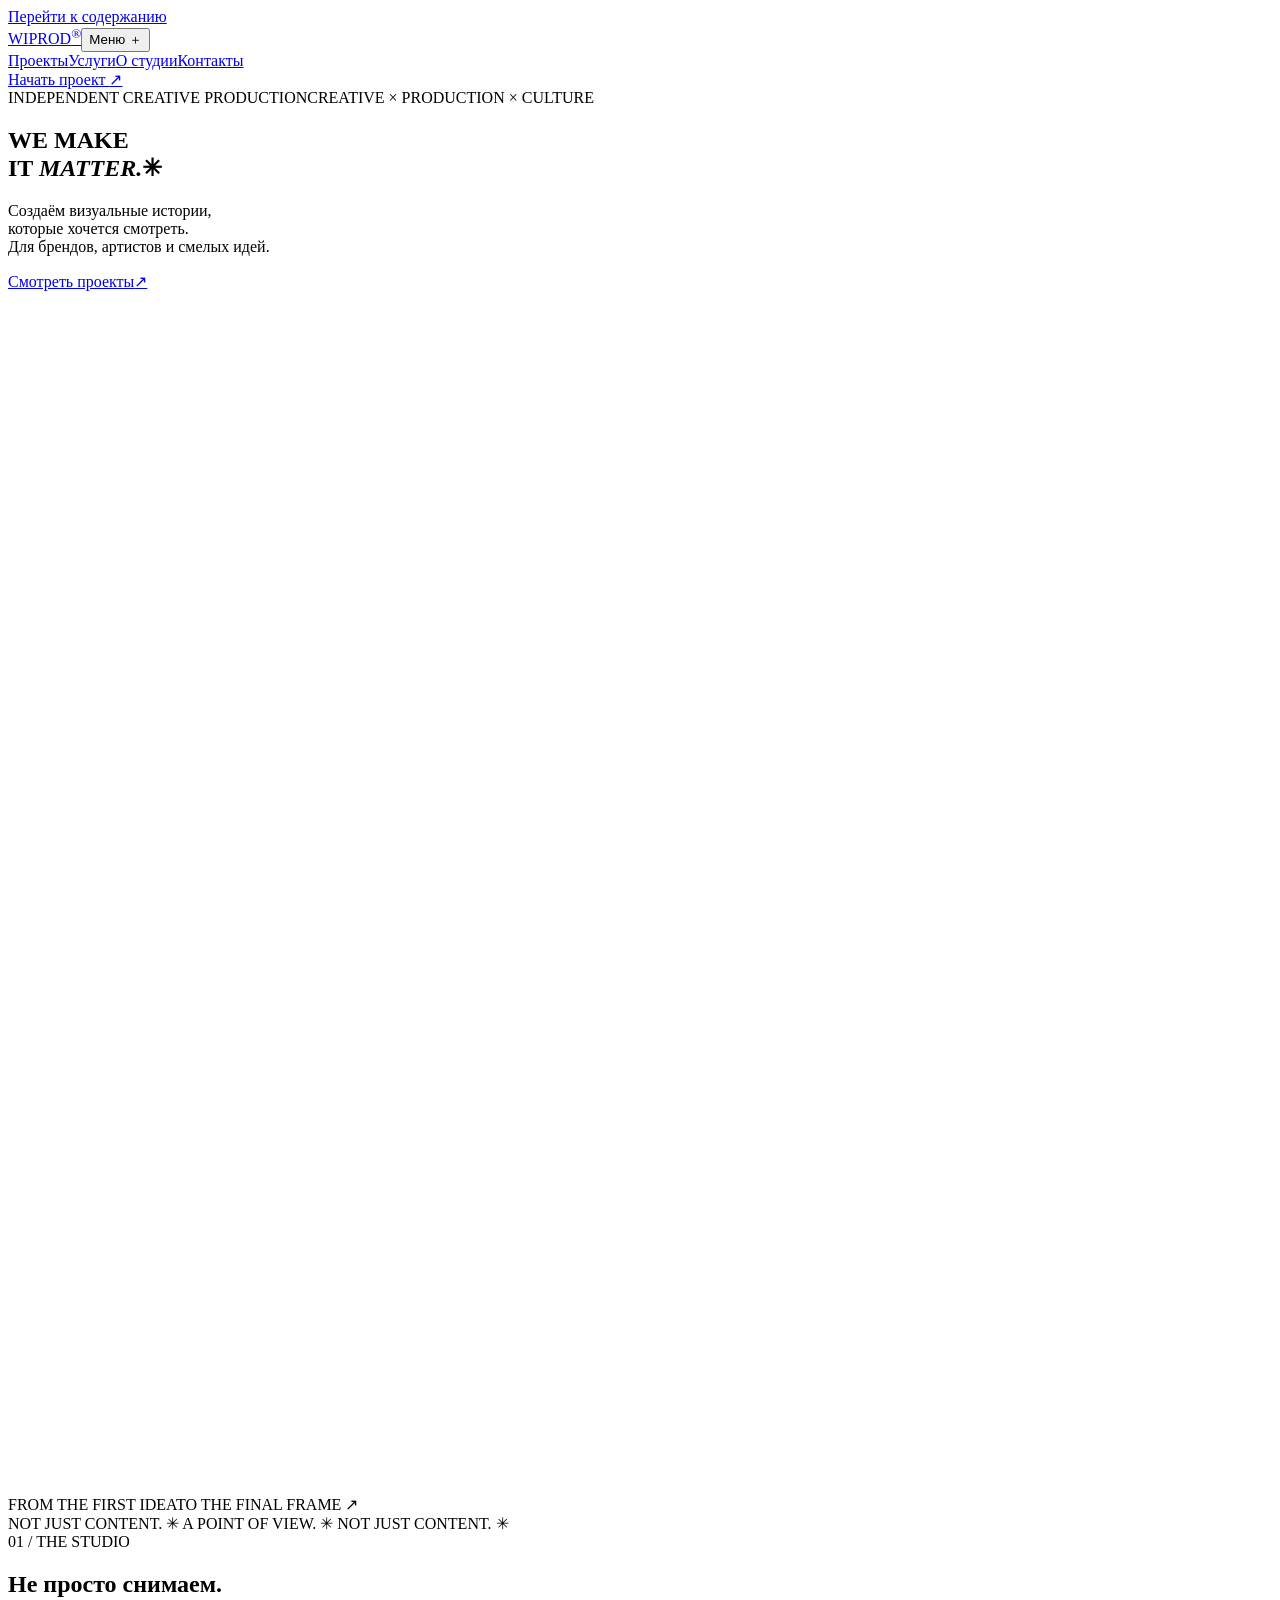
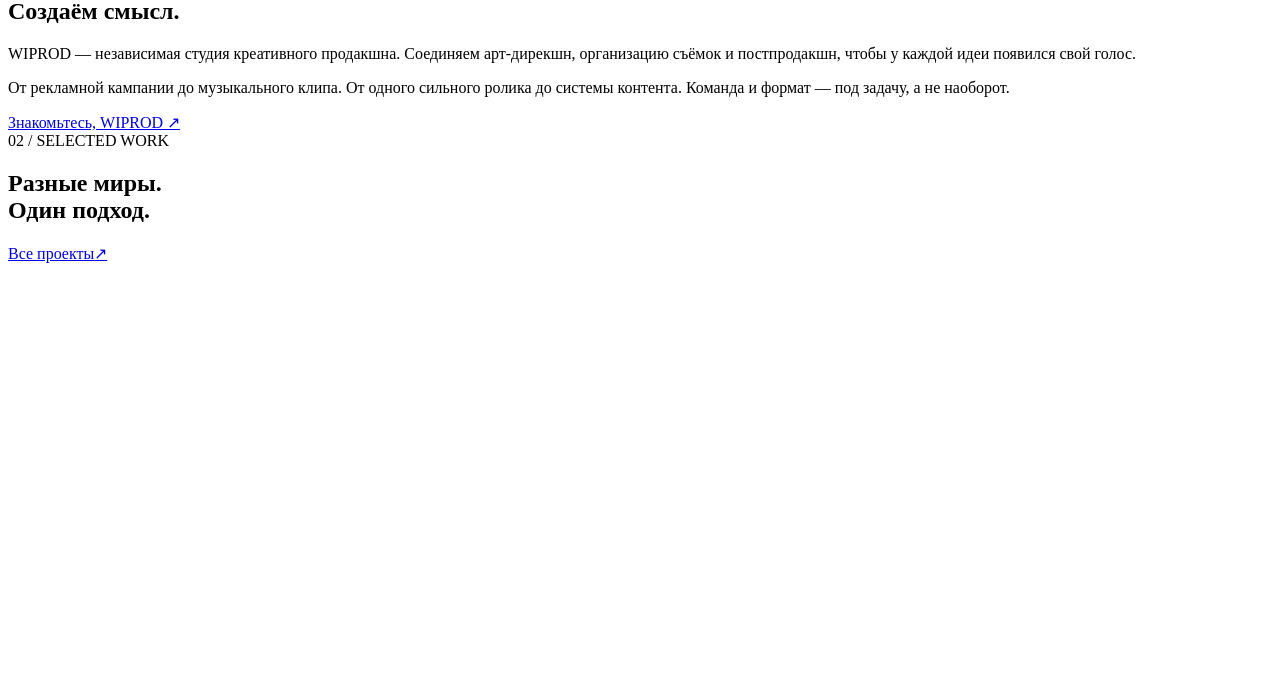
==== index.html @ 2a076023 "Publish WIPROD website" ====
<!doctype html><html lang="ru"><head><meta charset="utf-8"><meta name="viewport" content="width=device-width,initial-scale=1"><title>Creative production studio — WIPROD</title><meta name="description" content="WIPROD — креативная продакшн-студия. Видео, музыкальные клипы и контент для брендов от идеи до готового продукта."><meta name="theme-color" content="#101010"><meta property="og:title" content="Creative production studio — WIPROD"><meta property="og:description" content="WIPROD — креативная продакшн-студия. Видео, музыкальные клипы и контент для брендов от идеи до готового продукта."><meta property="og:type" content="website"><link rel="icon" href="/wiprod/assets/favicon.svg"><link rel="stylesheet" href="/wiprod/style.css"><script src="/wiprod/app.js" defer></script></head><body class=""><a href="#main" class="skip">Перейти к содержанию</a><header><a class="logo" href="/wiprod/" aria-label="WIPROD — главная">WI<span>PROD</span><sup>®</sup></a><button class="menu-toggle" aria-expanded="false" aria-controls="main-nav">Меню <span>＋</span></button><nav id="main-nav" aria-label="Главная навигация"><a href="/wiprod/work/" >Проекты</a><a href="/wiprod/services/" >Услуги</a><a href="/wiprod/about/" >О студии</a><a href="/wiprod/contact/" >Контакты</a></nav><a class="nav-cta" href="/wiprod/contact/">Начать проект <span>↗</span></a></header><main id="main"><section class="hero wrap"><div class="hero-meta"><span class="eyebrow"><i></i> INDEPENDENT CREATIVE PRODUCTION</span><span class="eyebrow">CREATIVE × PRODUCTION × CULTURE</span></div><h1>WE MAKE<br><span class="outline">IT</span> <em>MATTER.</em><span class="hero-star" aria-hidden="true">✳</span></h1><div class="hero-bottom"><p>Создаём визуальные истории,<br>которые хочется смотреть.<br><span>Для брендов, артистов и смелых идей.</span></p><a class="button " href="/wiprod/work/">Смотреть проекты<span aria-hidden="true">↗</span></a></div><div class="hero-film"><img class="" src="/wiprod/assets/studio-1280.webp" srcset="/wiprod/assets/studio-640.webp 640w, /wiprod/assets/studio-1280.webp 1280w, /wiprod/assets/studio-1800.webp 1800w" sizes="(max-width: 700px) 100vw, 70vw" width="1800" height="1200" alt="Кинохлопушка на съёмочной площадке — визуальный образ продакшн-студии" loading="eager" decoding="async" fetchpriority="high"><div><span>FROM THE FIRST IDEA</span><span>TO THE FINAL FRAME ↗</span></div></div></section><div class="ticker" aria-hidden="true">NOT JUST CONTENT. <span>✳</span> A POINT OF VIEW. <span>✳</span> NOT JUST CONTENT. <span>✳</span></div><section class="wrap section"><div class="section-head"><div><span class="eyebrow">01 / THE STUDIO</span><h2>Не просто снимаем.<br><span class="dim">Создаём смысл.</span></h2></div></div><div class="offset-copy"><p>WIPROD — независимая студия креативного продакшна. Соединяем арт-дирекшн, организацию съёмок и постпродакшн, чтобы у каждой идеи появился свой голос.</p><p>От рекламной кампании до музыкального клипа. От одного сильного ролика до системы контента. Команда и формат — под задачу, а не наоборот.</p><a class="text-link" href="/wiprod/about/">Знакомьтесь, WIPROD ↗</a></div></section><section class="wrap section"><div class="section-head"><div><span class="eyebrow">02 / SELECTED WORK</span><h2>Разные миры.<br>Один подход.</h2></div><a class="button secondary" href="/wiprod/work/">Все проекты<span aria-hidden="true">↗</span></a></div><div class="projects home-projects"><article class="project-card" data-category="music"><a href="/wiprod/work/music-video/" aria-label="AFTER HOURS — открыть кейс"><div class="project-image"><img class="" src="/wiprod/assets/music-1280.webp" srcset="/wiprod/assets/music-640.webp 640w, /wiprod/assets/music-1280.webp 1280w, /wiprod/assets/music-1800.webp 1800w" sizes="(max-width: 700px) 100vw, 70vw" width="1800" height="1200" alt="Свет сцены и силуэты зрителей на концерте" loading="lazy" decoding="async" ><span class="card-tag">CONCEPT / 01</span><span class="card-arrow" aria-hidden="true">↗</span></div><div class="card-heading"><h3>AFTER HOURS</h3><span>Music Video</span></div></a></article><article class="project-card" data-category="creative"><a href="/wiprod/work/fantasy-wedding/" aria-label="FANTASY WEDDING — открыть кейс"><div class="project-image"><img class="" src="/wiprod/assets/forest-1280.webp" srcset="/wiprod/assets/forest-640.webp 640w, /wiprod/assets/forest-1280.webp 1280w, /wiprod/assets/forest-1800.webp 1800w" sizes="(max-width: 700px) 100vw, 70vw" width="1800" height="1200" alt="Туманный лес с высокими деревьями — атмосферный референс" loading="lazy" decoding="async" ><span class="card-tag">CONCEPT / 02</span><span class="card-arrow" aria-hidden="true">↗</span></div><div class="card-heading"><h3>FANTASY WEDDING</h3><span>Creative / Wedding</span></div></a></article><article class="project-card" data-category="brand"><a href="/wiprod/work/product-stories/" aria-label="OBJECT / STORY — открыть кейс"><div class="project-image"><img class="" src="/wiprod/assets/product-1280.webp" srcset="/wiprod/assets/product-640.webp 640w, /wiprod/assets/product-1280.webp 1280w, /wiprod/assets/product-1800.webp 1800w" sizes="(max-width: 700px) 100vw, 70vw" width="1800" height="1200" alt="Косметические продукты в предметной композиции" loading="lazy" decoding="async" ><span class="card-tag">CONCEPT / 03</span><span class="card-arrow" aria-hidden="true">↗</span></div><div class="card-heading"><h3>OBJECT / STORY</h3><span>Product Campaign</span></div></a></article></div><p class="small-note">Концепт-проекты. Изображения передают арт-направление; реализованные съёмки и коммерческие результаты не заявлены.</p></section><section class="services-block wrap section"><div class="section-head"><div><span class="eyebrow">03 / WHAT WE DO</span><h2>Идея → действие → кадр.</h2></div></div><div><a class="service-row" href="/wiprod/services/video-production/"><span>01</span><h3>Video production</h3><p>Видео, которое держит внимание.</p><b aria-hidden="true">↗</b></a><a class="service-row" href="/wiprod/services/social-content/"><span>02</span><h3>Social content</h3><p>Один день. Много историй.</p><b aria-hidden="true">↗</b></a><a class="service-row" href="/wiprod/services/creative-production/"><span>03</span><h3>Creative production</h3><p>От первой мысли до финального кадра.</p><b aria-hidden="true">↗</b></a></div></section><section class="wrap section approach"><div class="section-head"><div><span class="eyebrow">04 / OUR PROCESS</span><h2>Свобода в креативе.<br>Порядок в процессе.</h2></div></div><div class="steps"><article><span>01 ↗</span><h3>Погружаемся</h3><p>Бренд, аудитория, задача, сроки и бюджет.</p></article><article><span>02 ↗</span><h3>Придумываем</h3><p>Концепция, визуальный язык, сценарий.</p></article><article><span>03 ↗</span><h3>Создаём</h3><p>Команда, локация, свет и съёмка.</p></article><article><span>04 ↗</span><h3>Выпускаем</h3><p>Монтаж, цвет, звук и готовые форматы.</p></article></div></section><section class="cta wrap"><span class="eyebrow">NEXT PROJECT / YOUR PROJECT</span><h2>Есть идея?<br><em>Давайте сделаем.</em></h2><a class="button " href="/wiprod/contact/">Обсудить проект<span aria-hidden="true">↗</span></a></section></main><footer><div class="footer-top"><a class="logo" href="/wiprod/">WI<span>PROD</span><sup>®</sup></a><p>Independent creative production.<br>Идеи, которым тесно в голове.</p><a href="/wiprod/contact/">Начнём с вашей идеи ↗</a></div><div class="footer-bottom"><span>© 2026 WIPROD · Учебный концепт</span><a href="/wiprod/work/">Портфолио</a><a href="/wiprod/services/">Услуги</a><a href="#main">Наверх ↑</a></div></footer></body></html>
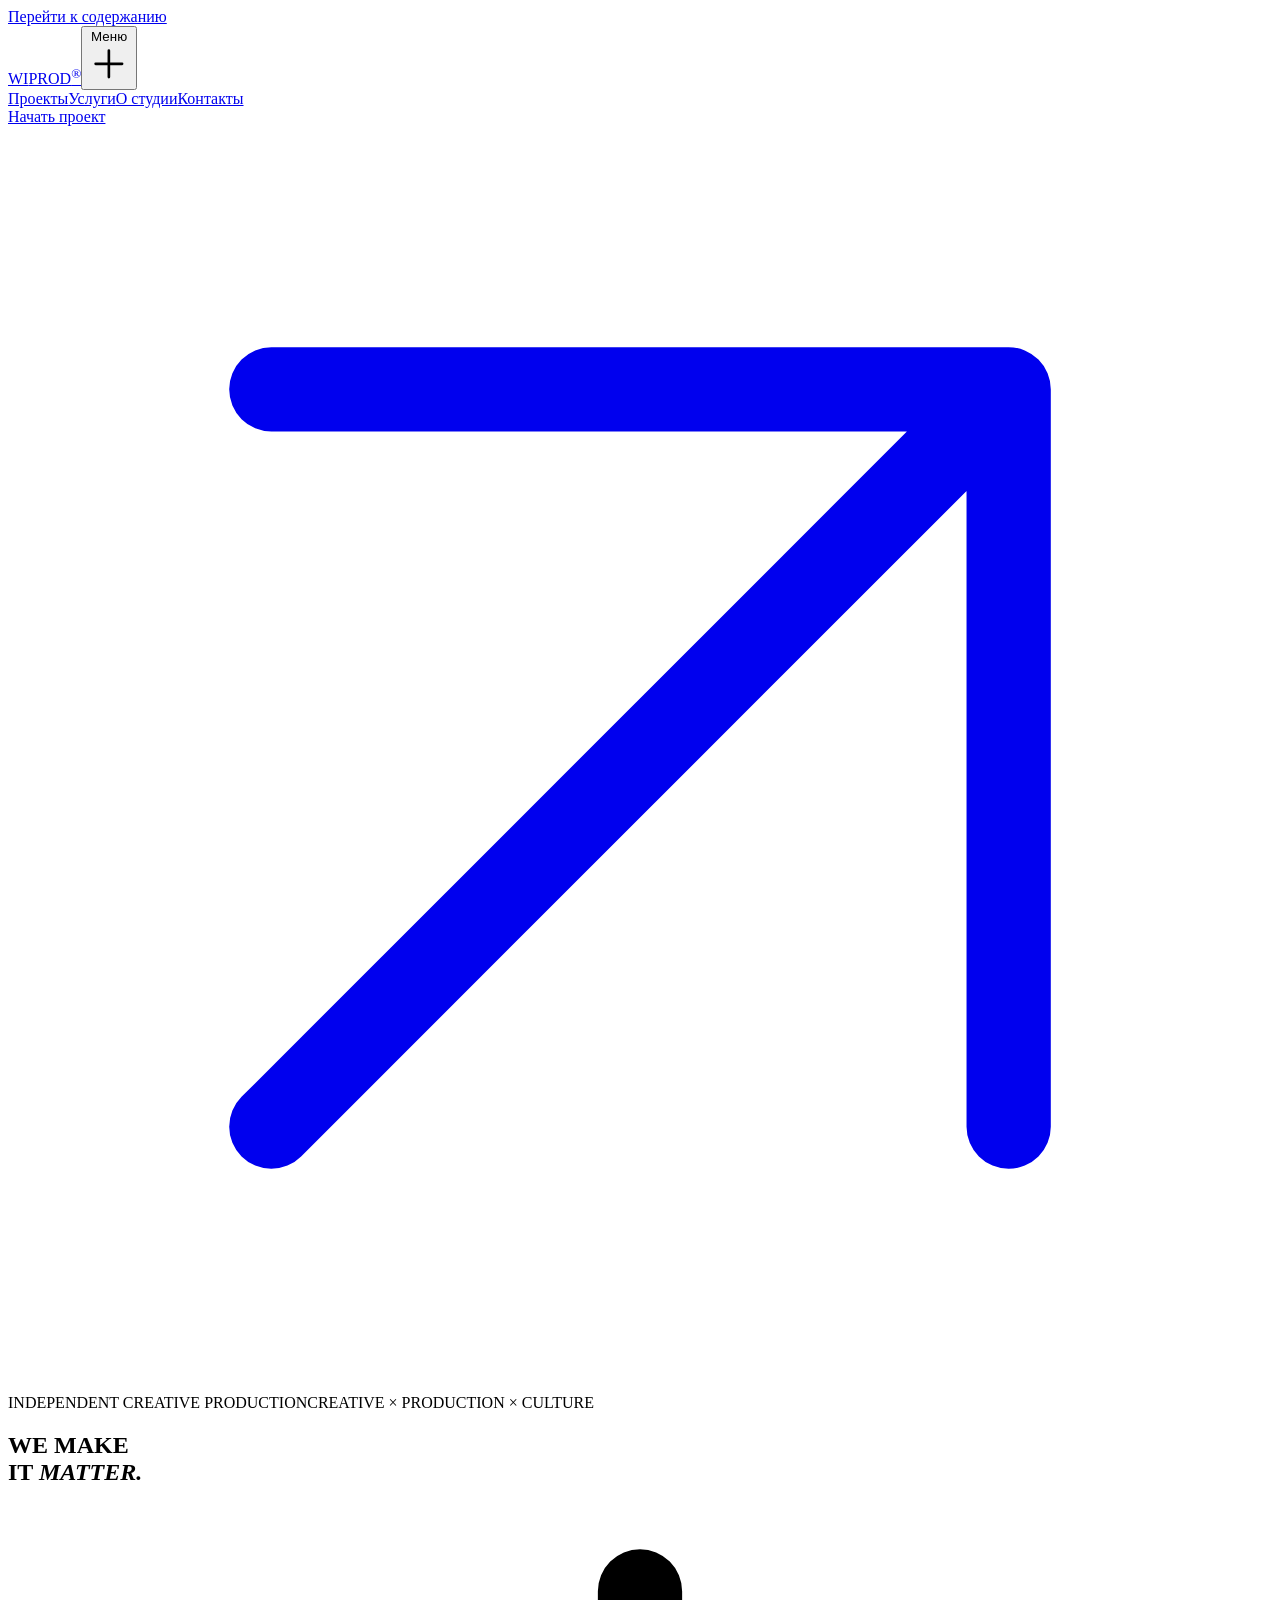
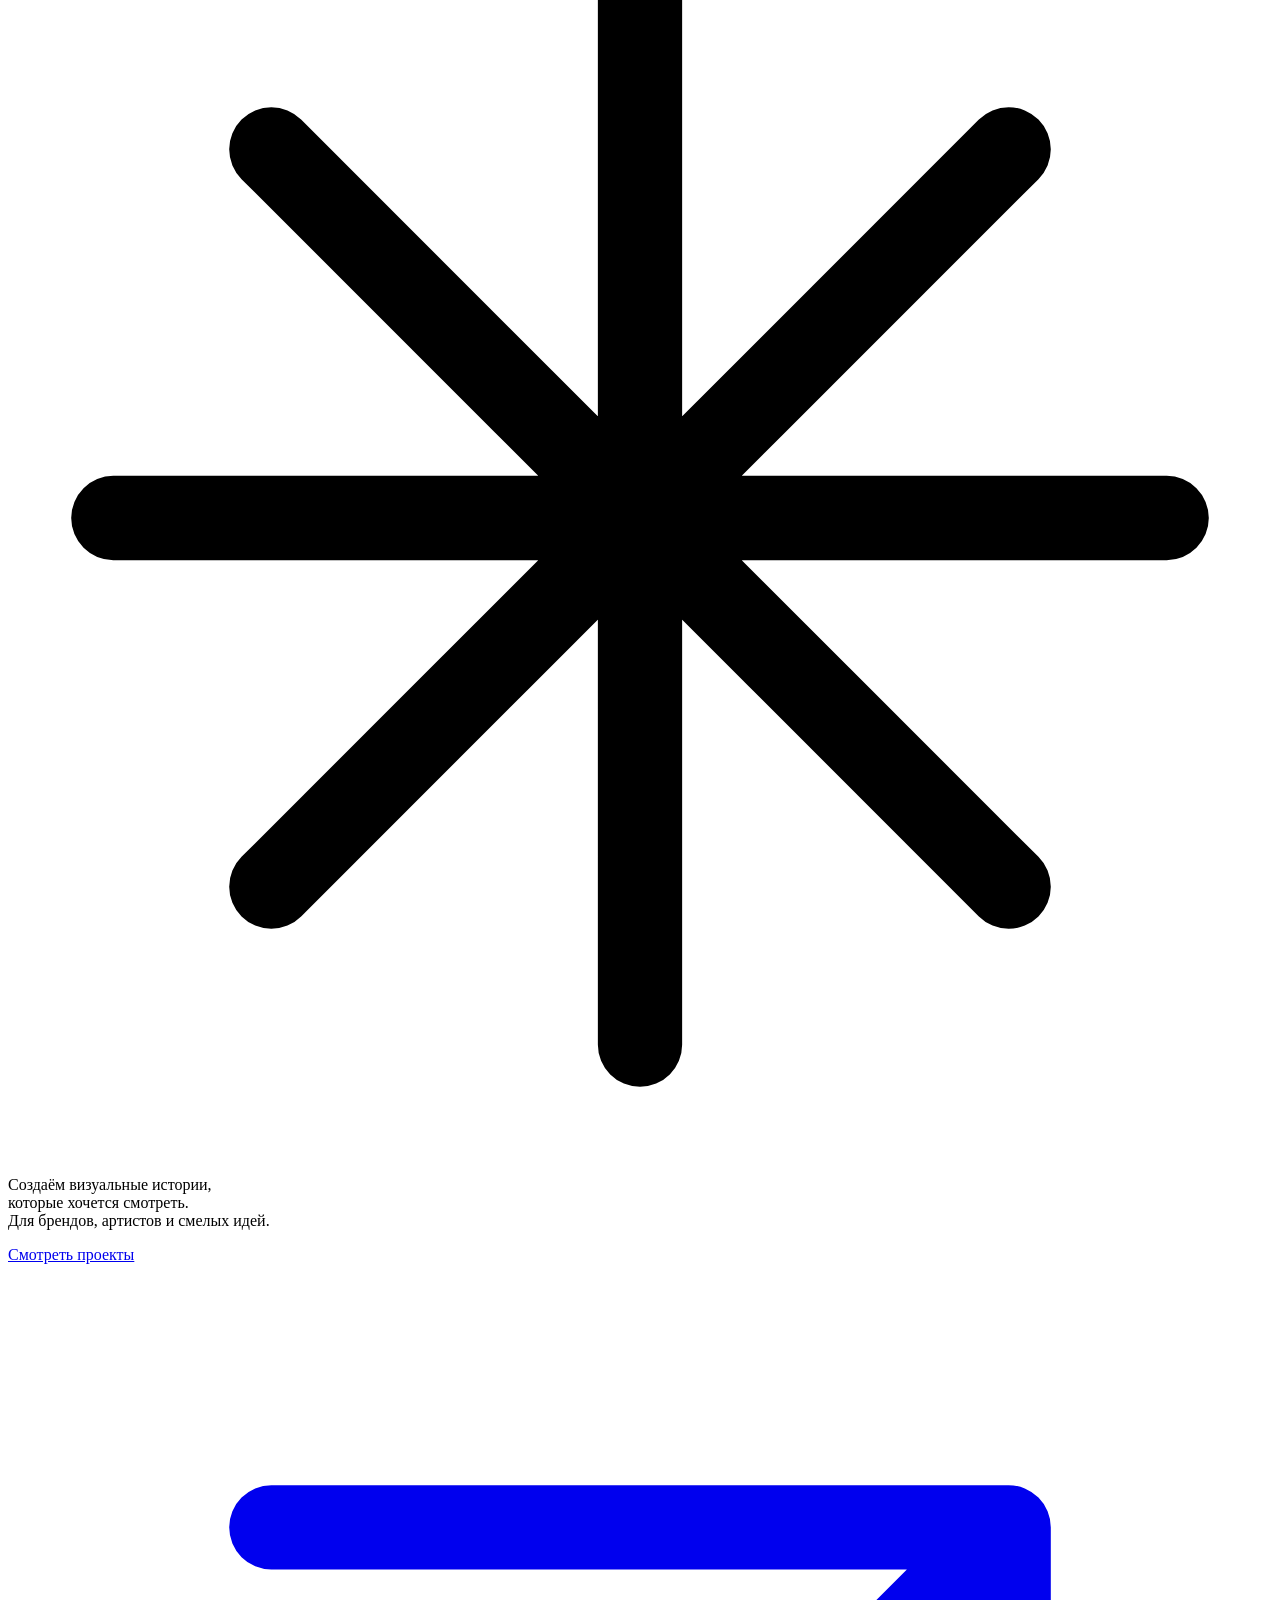
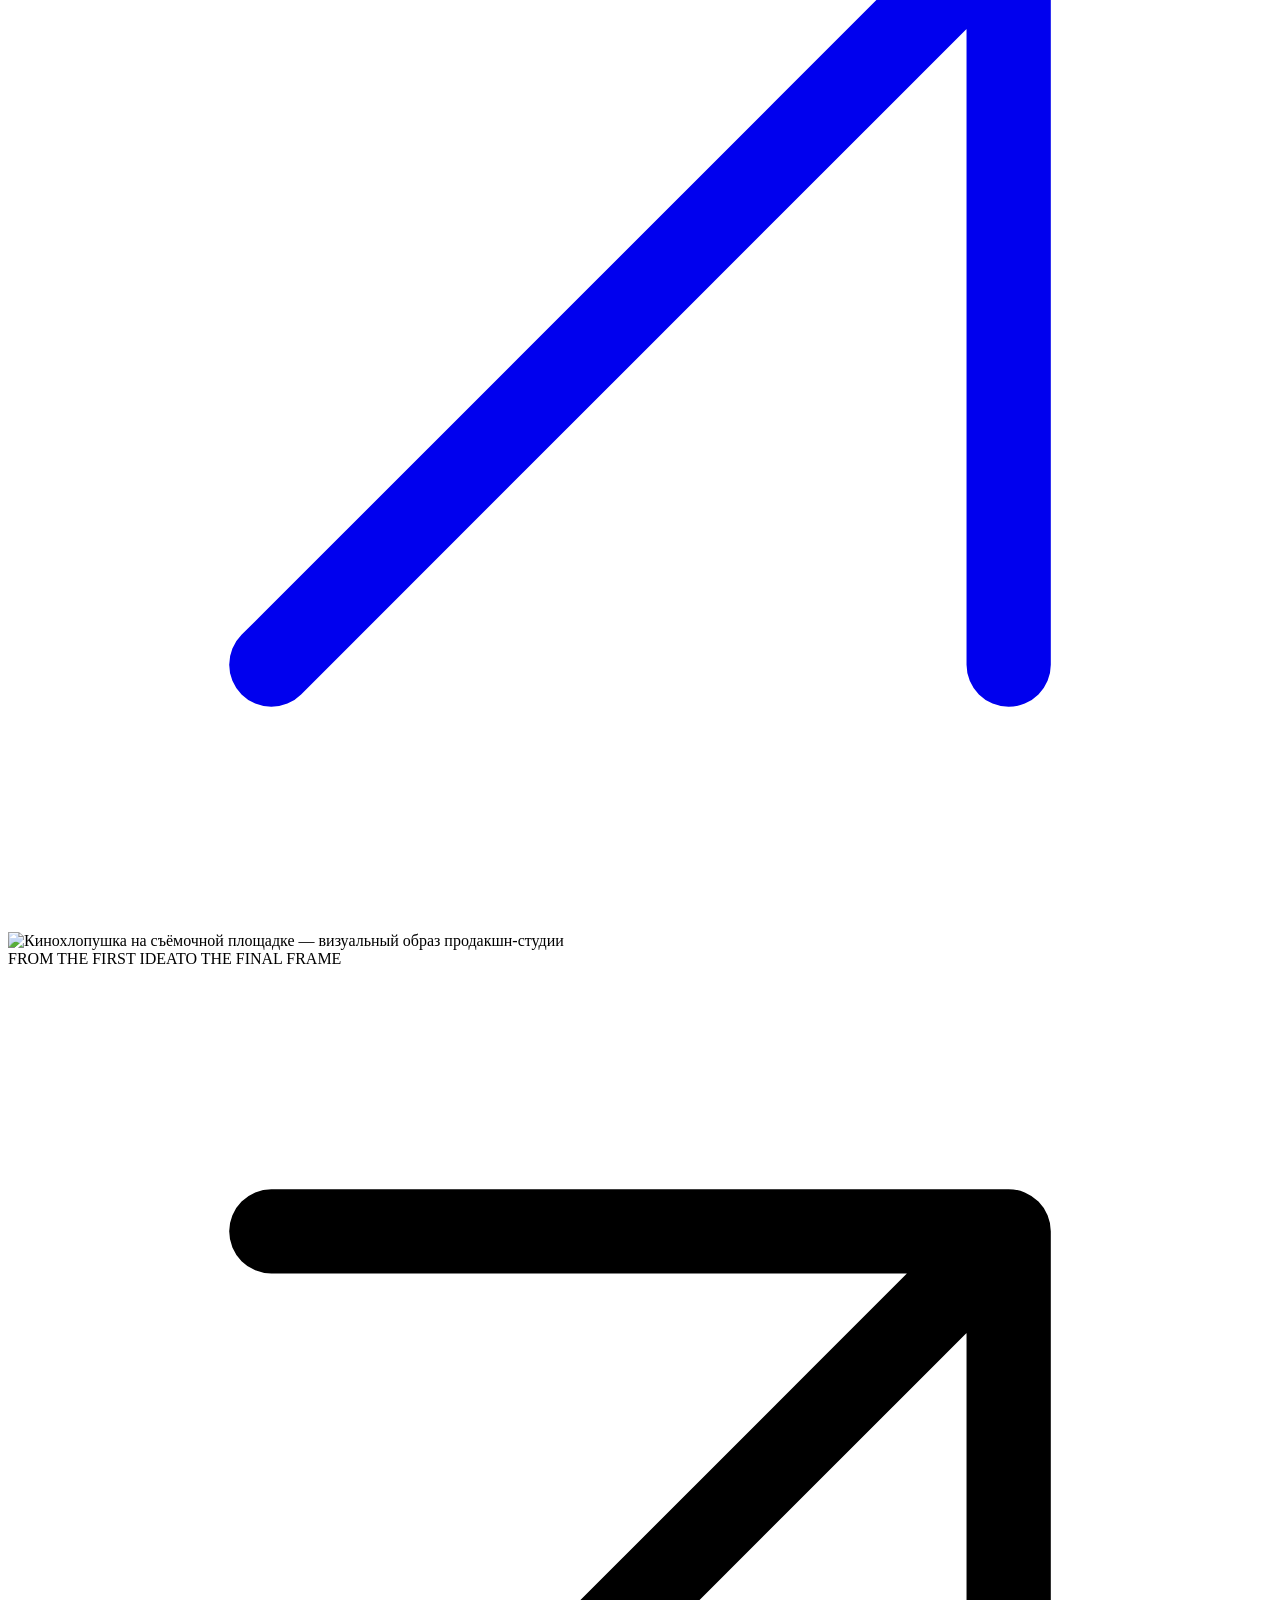
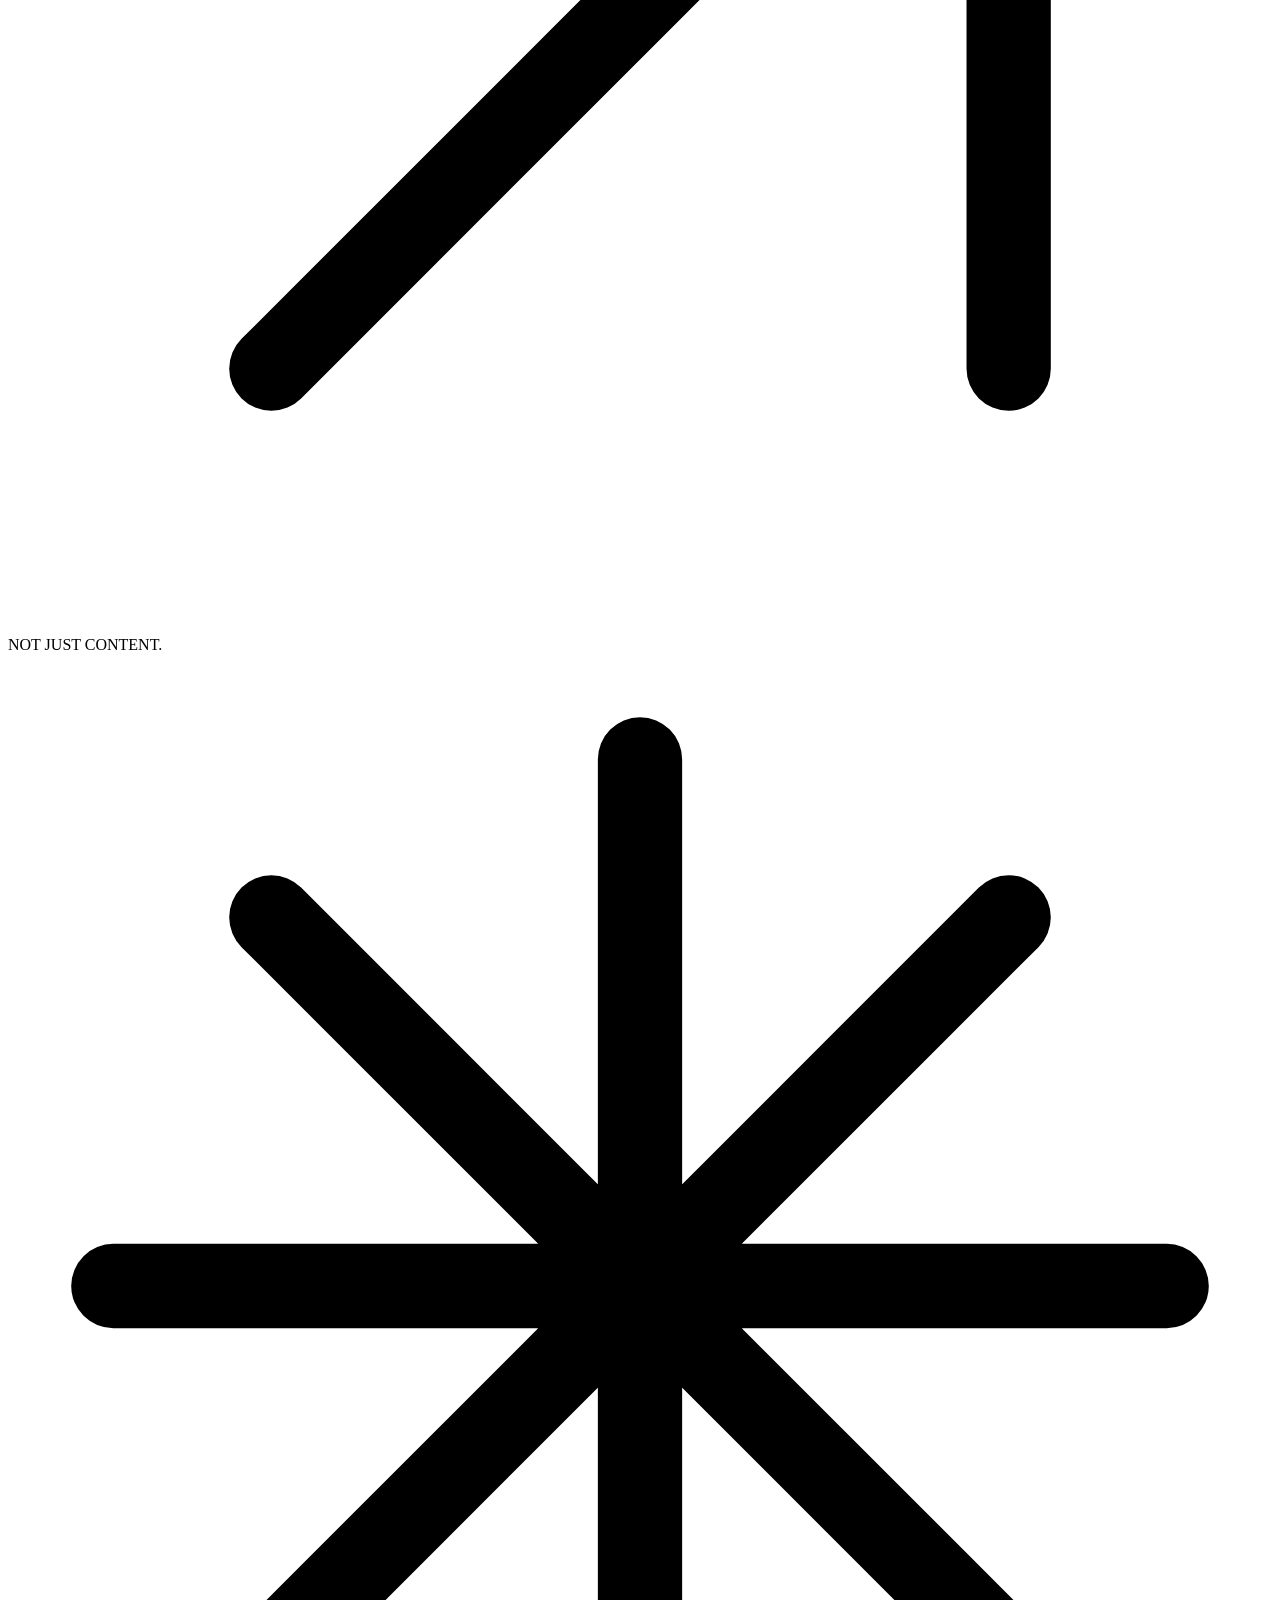
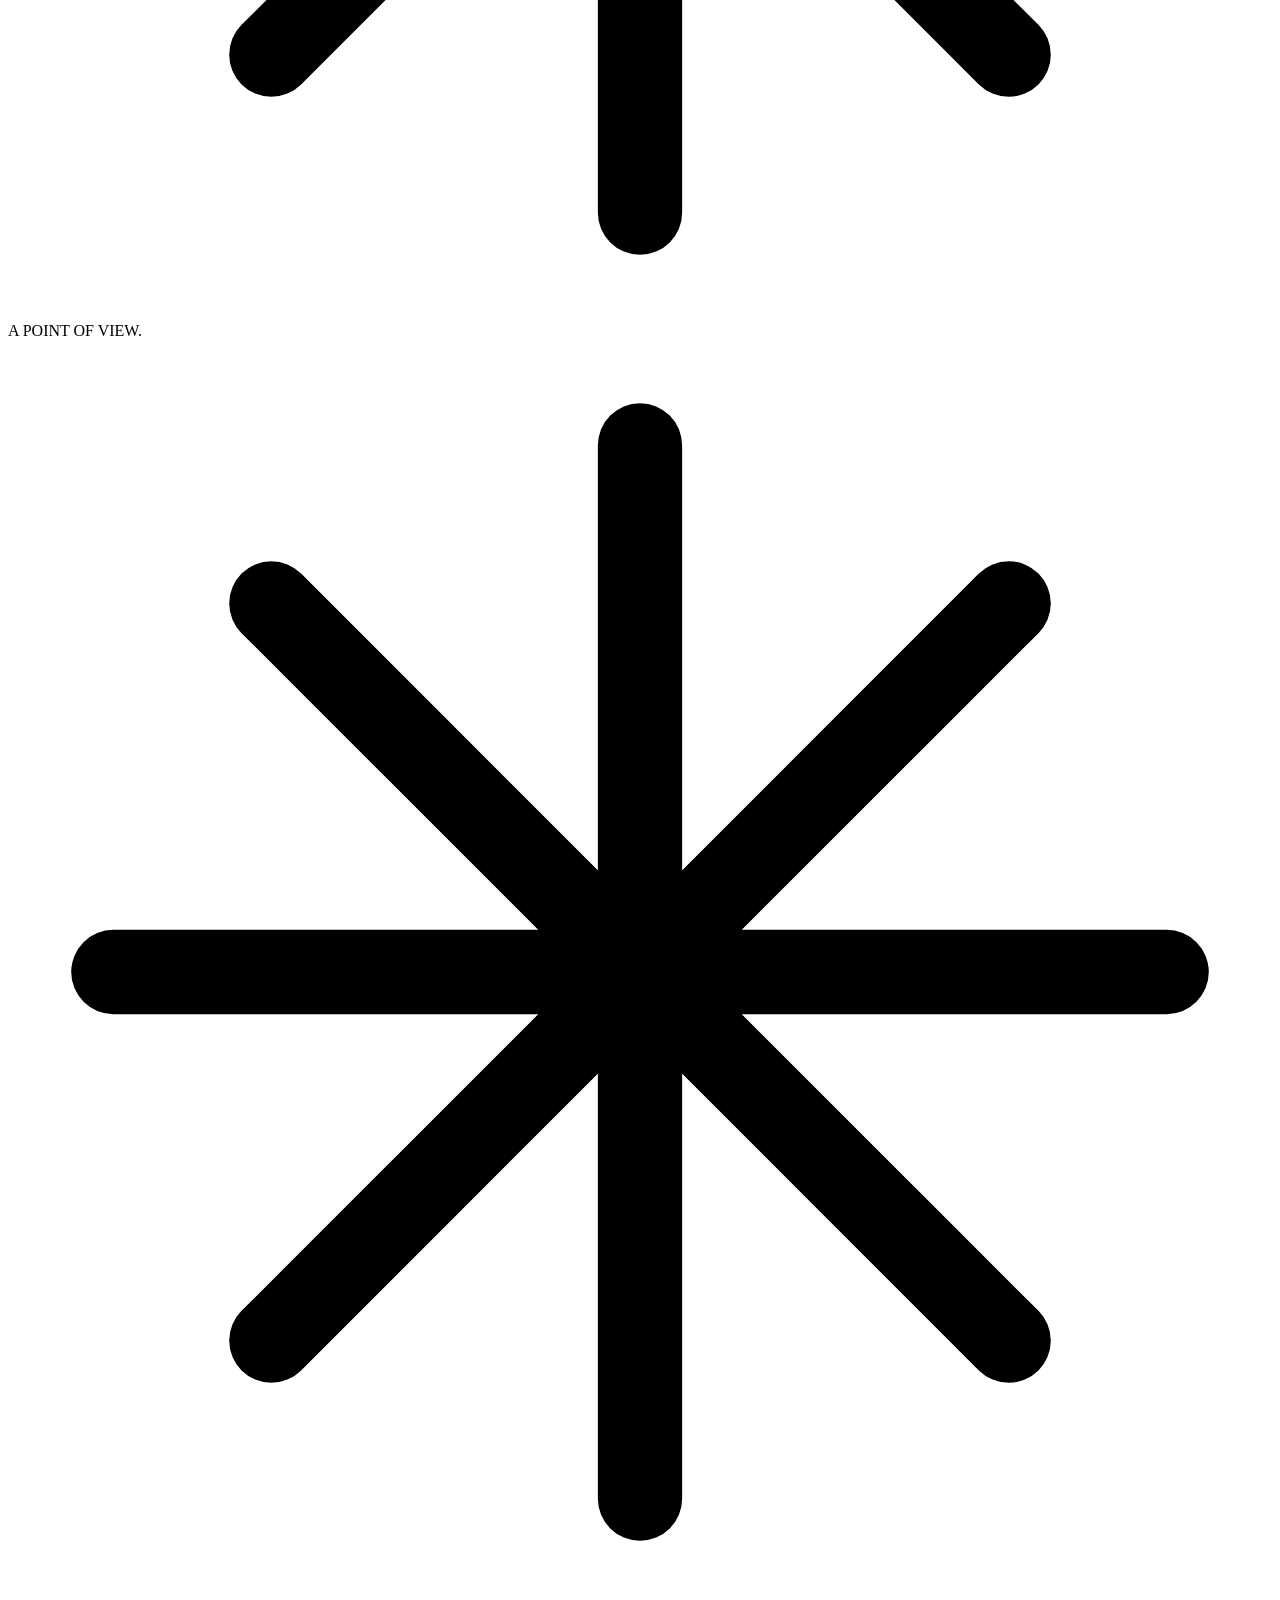
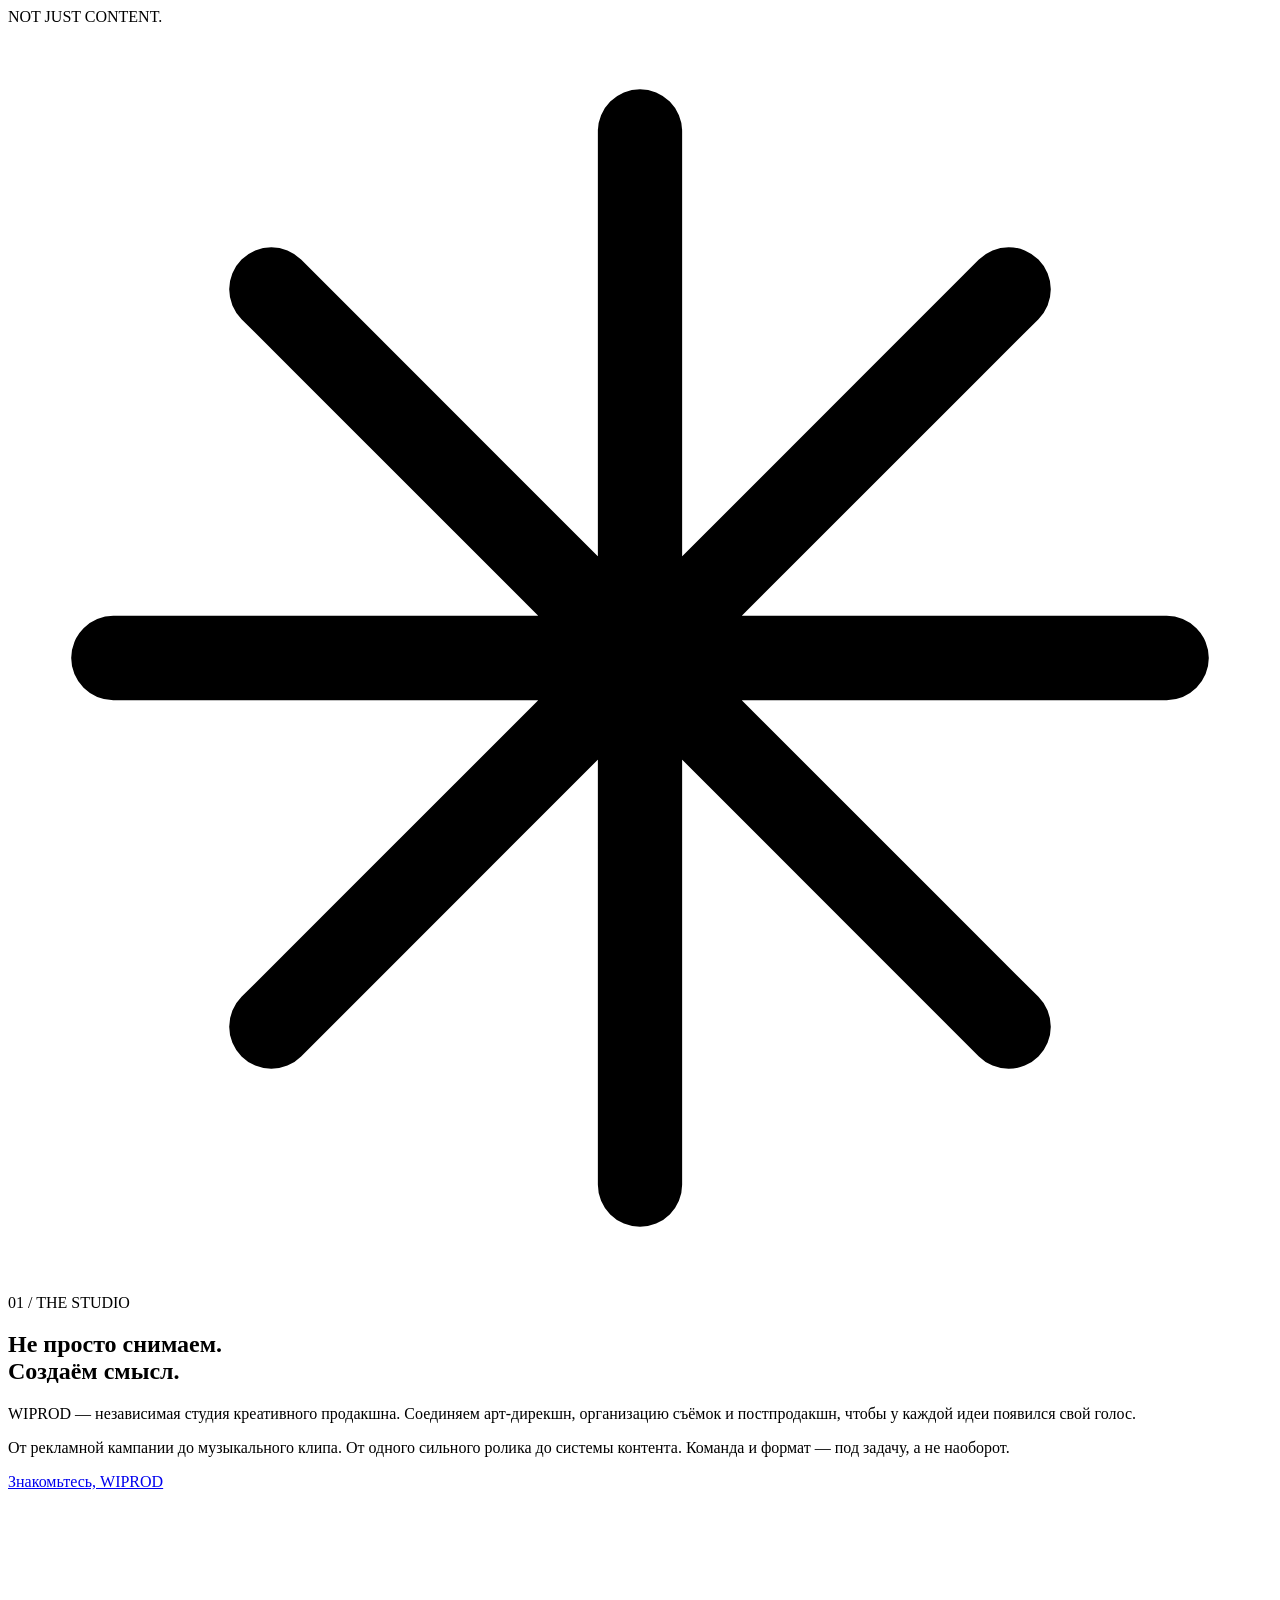
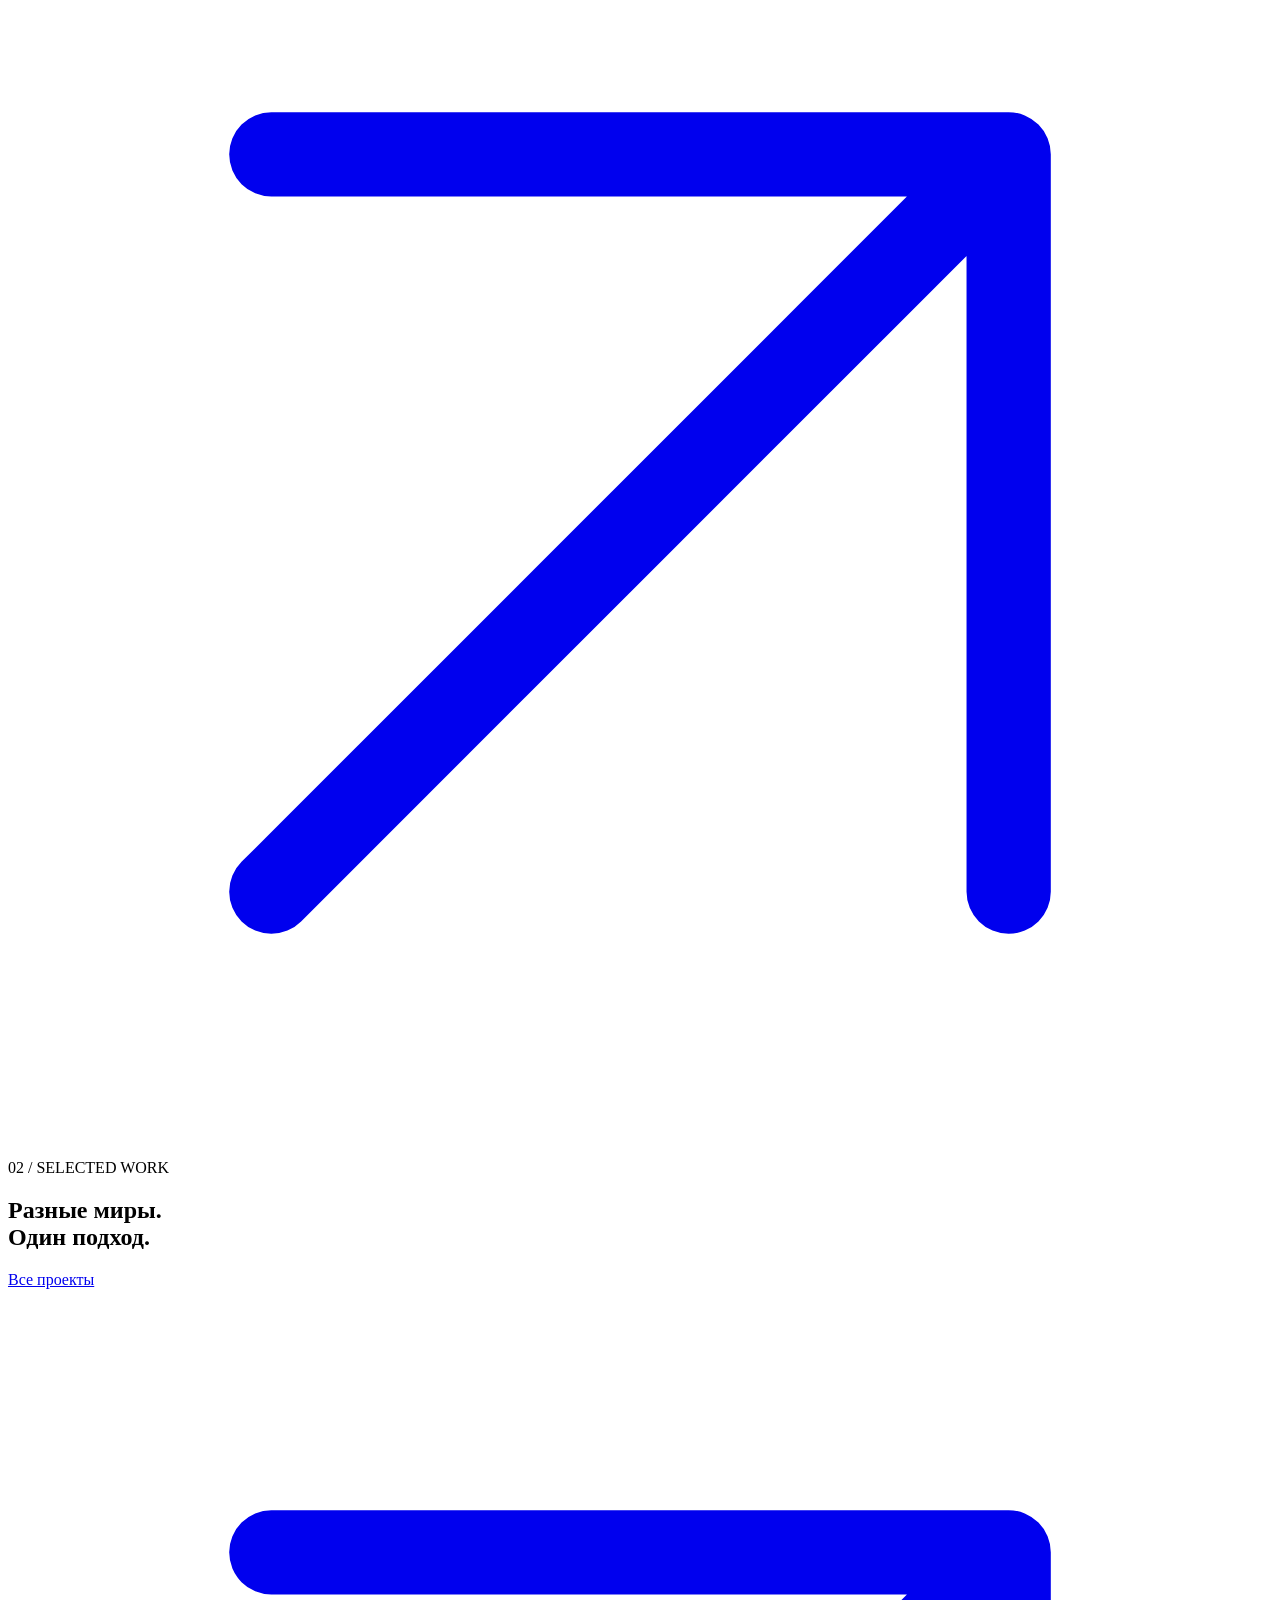
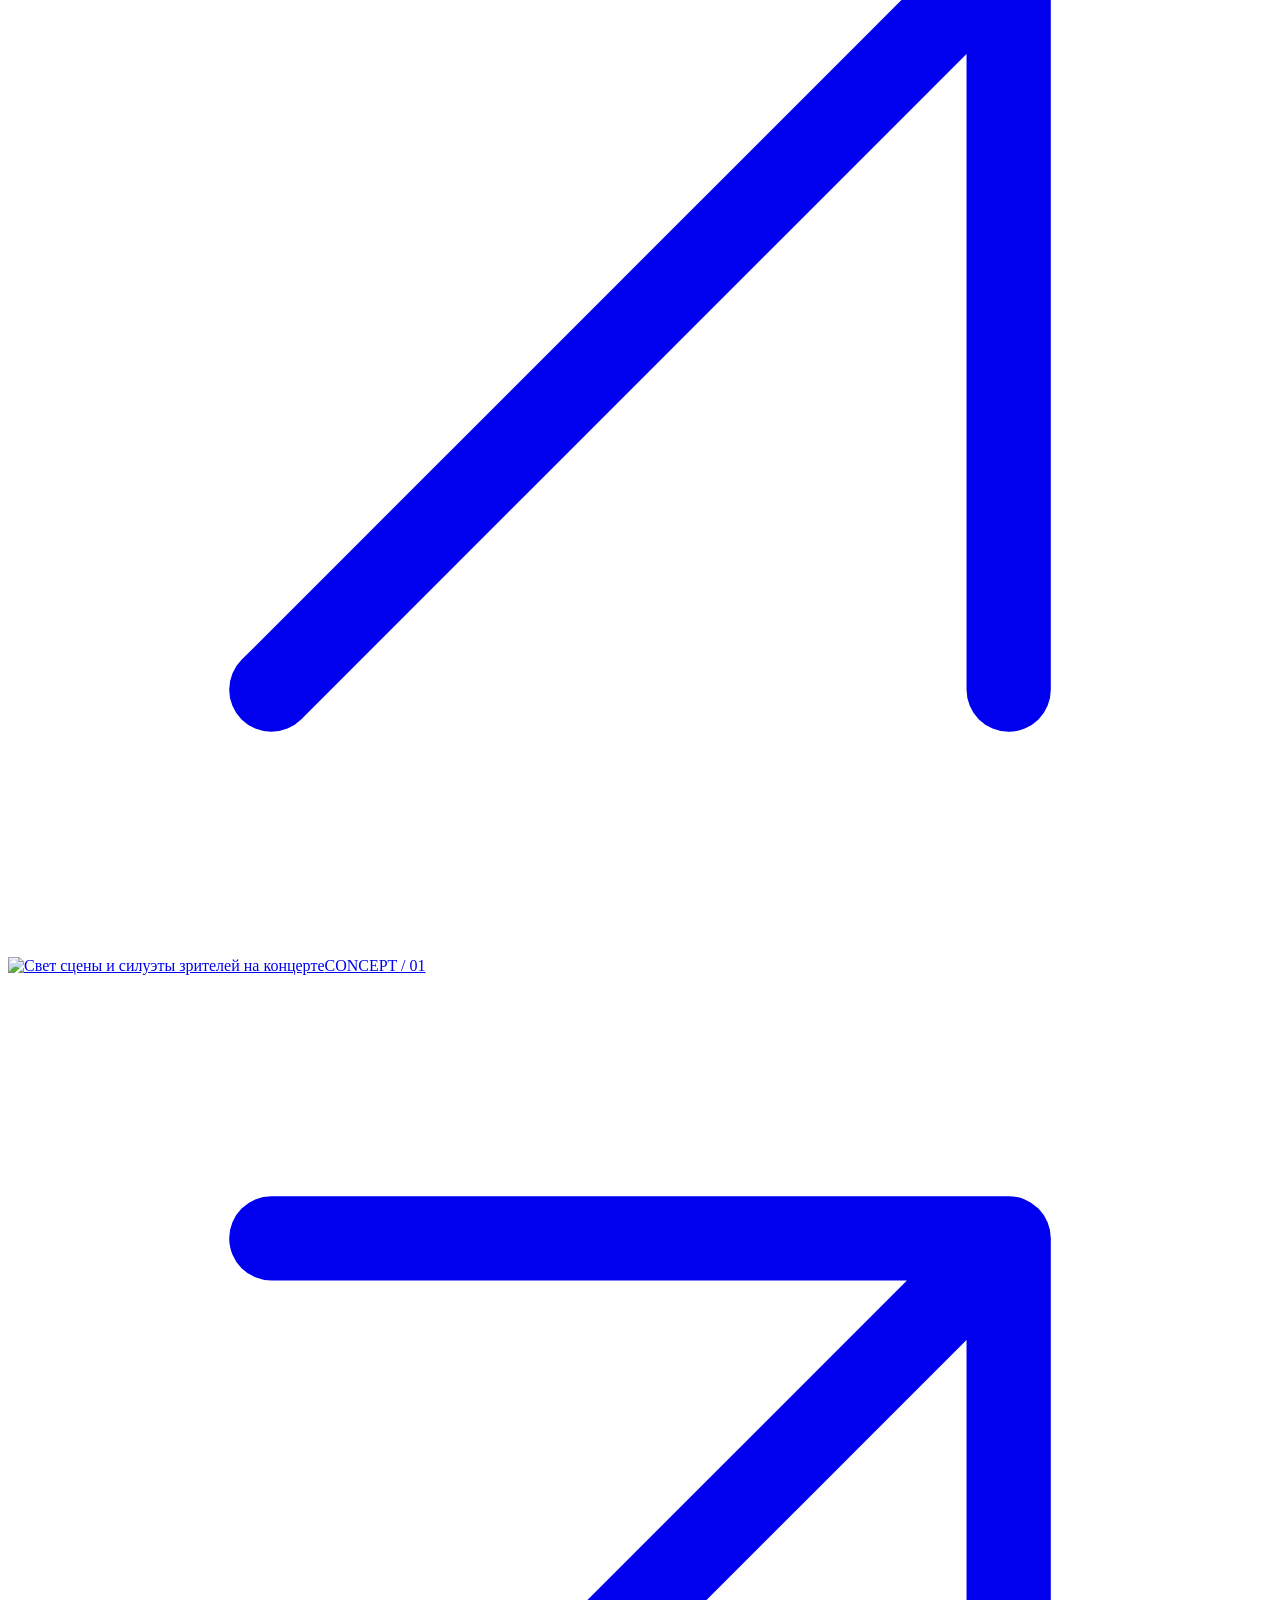
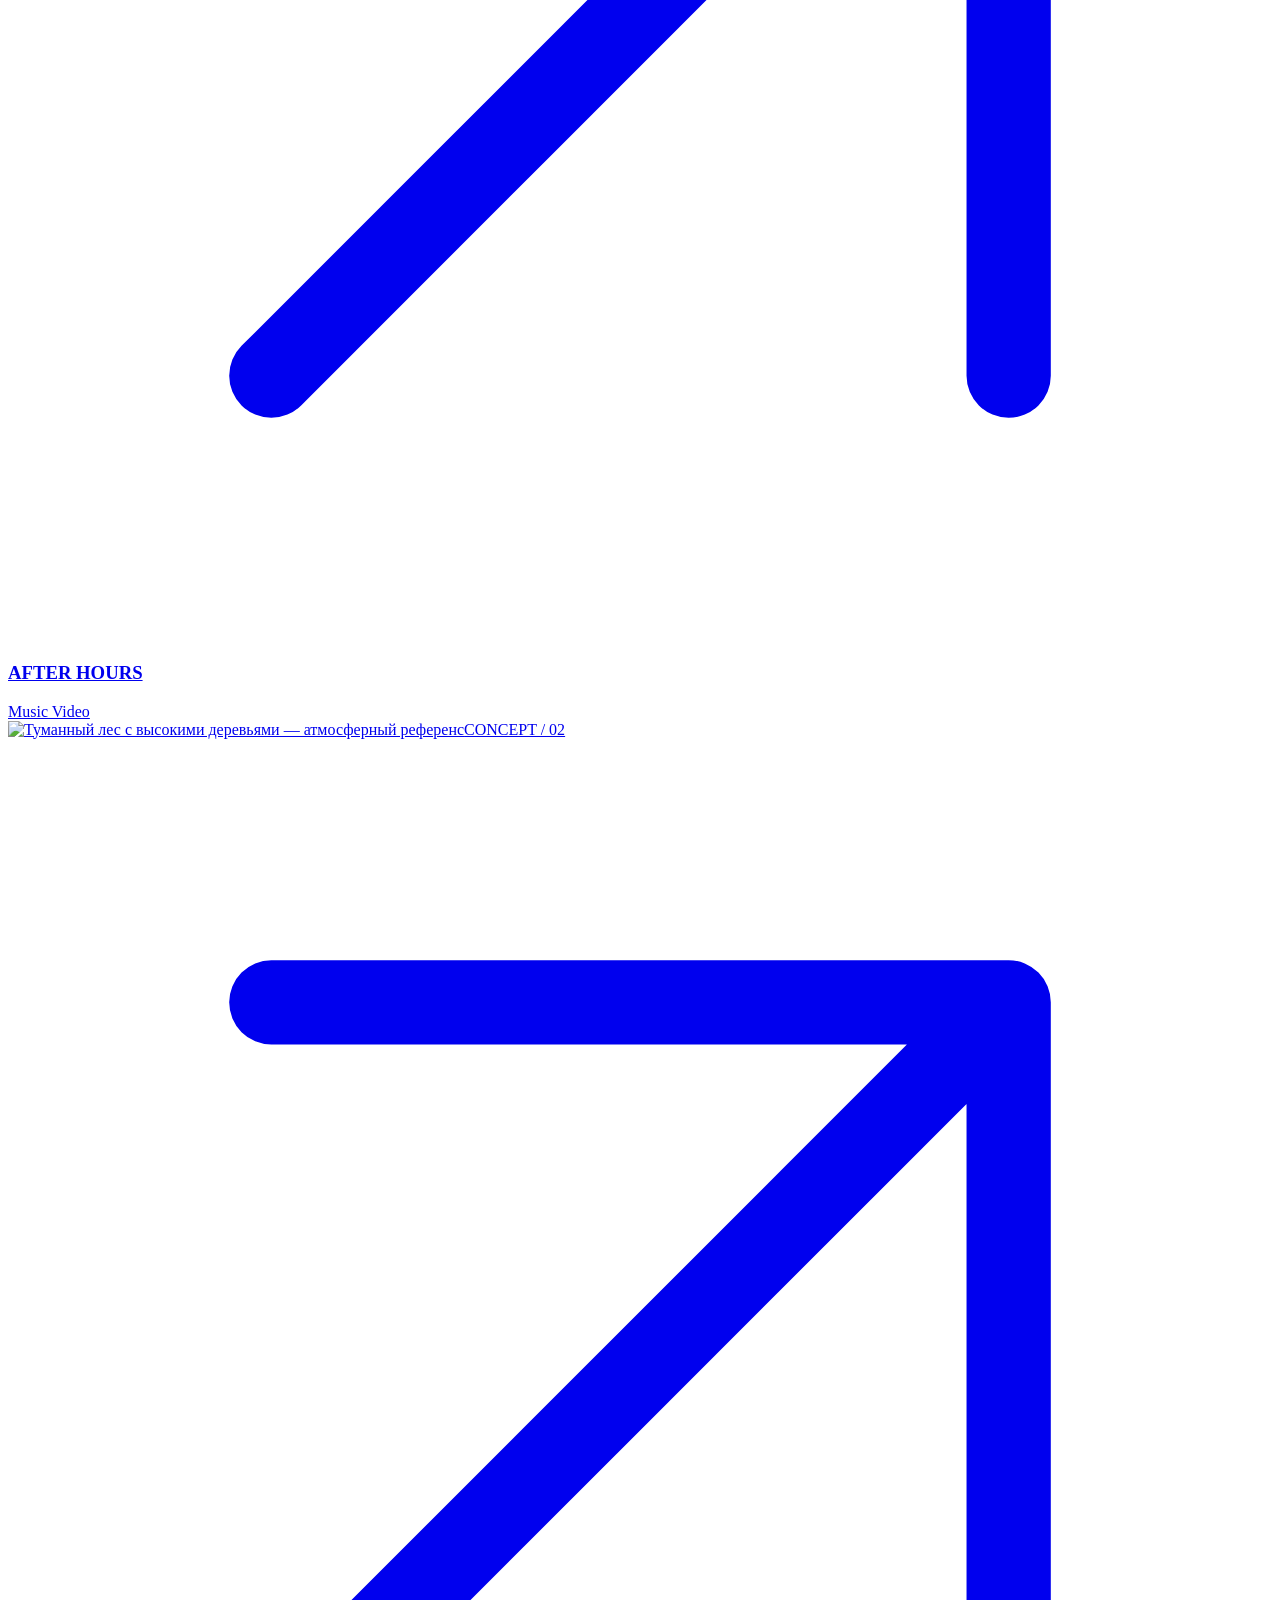
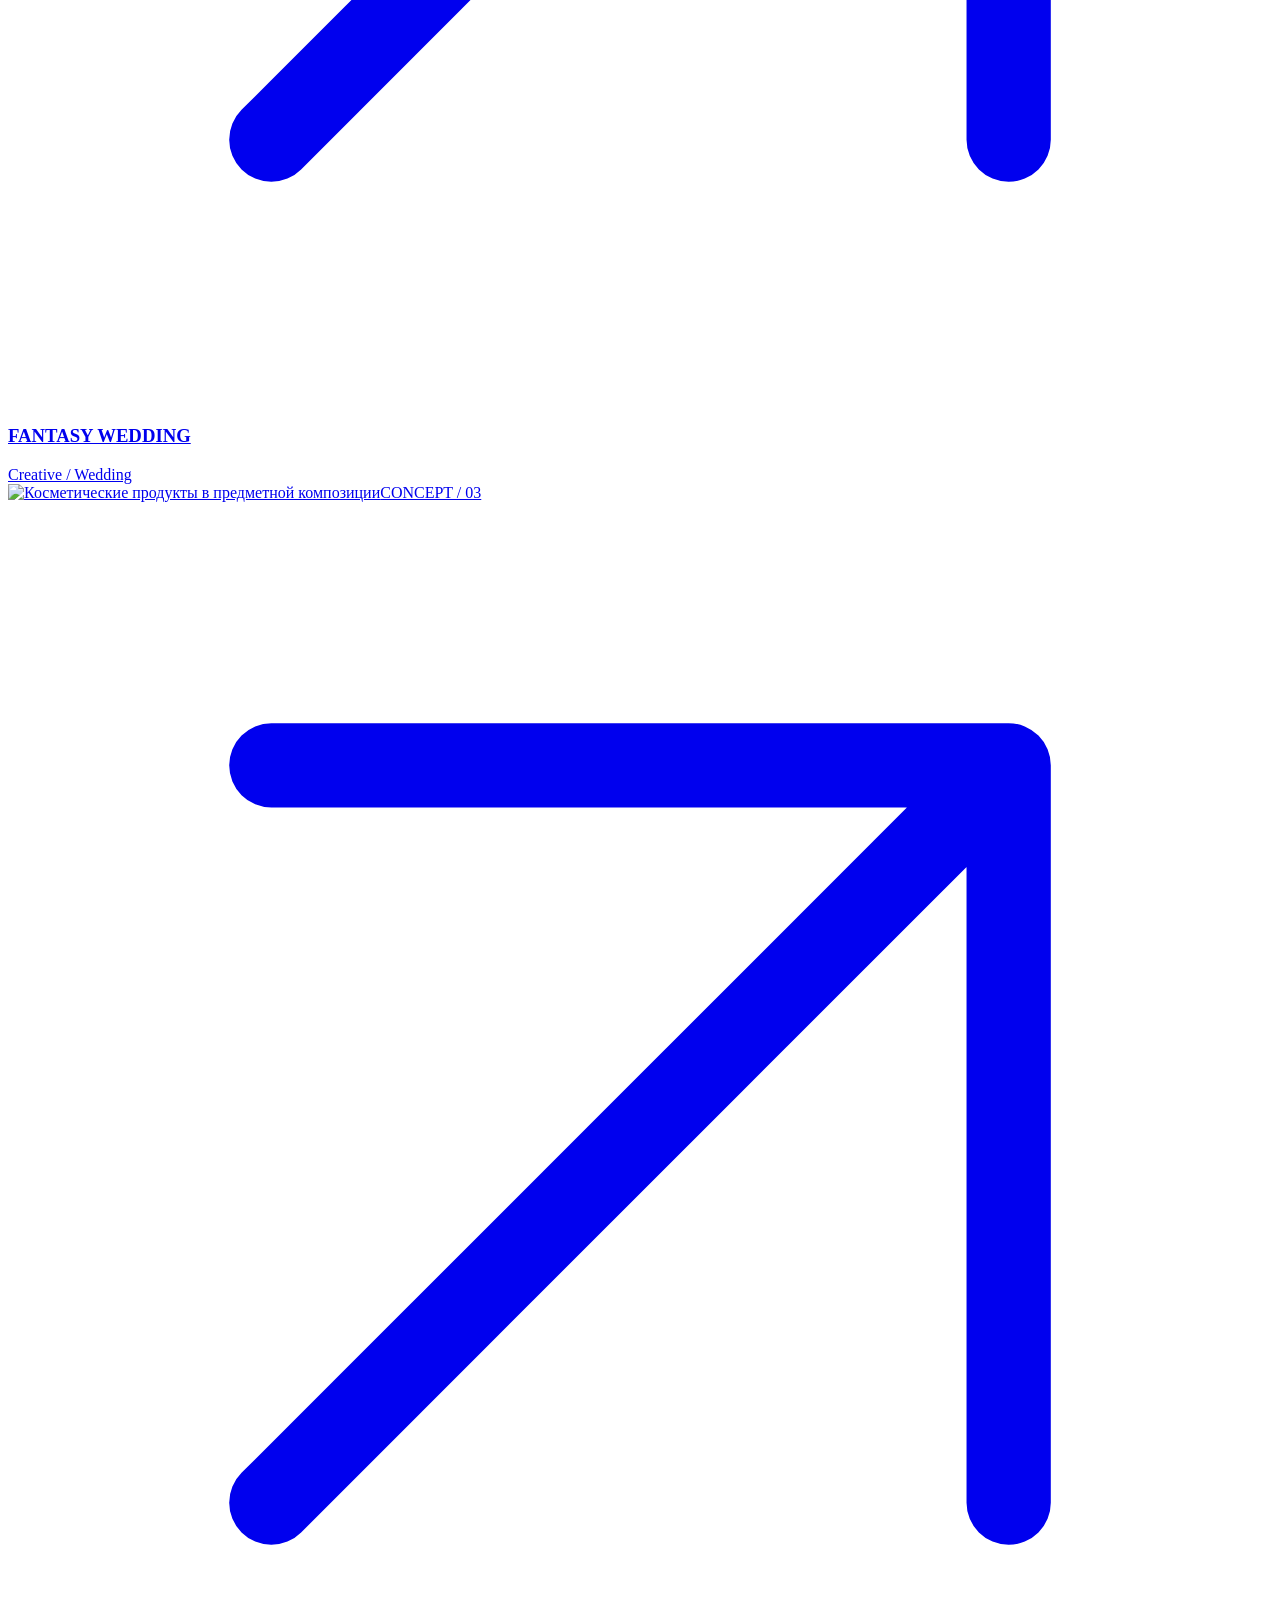
==== commit 08befcd5: "Use SVG icons and refine mobile touch targets" ====
--- a/index.html
+++ b/index.html
@@ -1 +1 @@
-<!doctype html><html lang="ru"><head><meta charset="utf-8"><meta name="viewport" content="width=device-width,initial-scale=1"><title>Creative production studio — WIPROD</title><meta name="description" content="WIPROD — креативная продакшн-студия. Видео, музыкальные клипы и контент для брендов от идеи до готового продукта."><meta name="theme-color" content="#101010"><meta property="og:title" content="Creative production studio — WIPROD"><meta property="og:description" content="WIPROD — креативная продакшн-студия. Видео, музыкальные клипы и контент для брендов от идеи до готового продукта."><meta property="og:type" content="website"><link rel="icon" href="/wiprod/assets/favicon.svg"><link rel="stylesheet" href="/wiprod/style.css"><script src="/wiprod/app.js" defer></script></head><body class=""><a href="#main" class="skip">Перейти к содержанию</a><header><a class="logo" href="/wiprod/" aria-label="WIPROD — главная">WI<span>PROD</span><sup>®</sup></a><button class="menu-toggle" aria-expanded="false" aria-controls="main-nav">Меню <span>＋</span></button><nav id="main-nav" aria-label="Главная навигация"><a href="/wiprod/work/" >Проекты</a><a href="/wiprod/services/" >Услуги</a><a href="/wiprod/about/" >О студии</a><a href="/wiprod/contact/" >Контакты</a></nav><a class="nav-cta" href="/wiprod/contact/">Начать проект <span>↗</span></a></header><main id="main"><section class="hero wrap"><div class="hero-meta"><span class="eyebrow"><i></i> INDEPENDENT CREATIVE PRODUCTION</span><span class="eyebrow">CREATIVE × PRODUCTION × CULTURE</span></div><h1>WE MAKE<br><span class="outline">IT</span> <em>MATTER.</em><span class="hero-star" aria-hidden="true">✳</span></h1><div class="hero-bottom"><p>Создаём визуальные истории,<br>которые хочется смотреть.<br><span>Для брендов, артистов и смелых идей.</span></p><a class="button " href="/wiprod/work/">Смотреть проекты<span aria-hidden="true">↗</span></a></div><div class="hero-film"><img class="" src="/wiprod/assets/studio-1280.webp" srcset="/wiprod/assets/studio-640.webp 640w, /wiprod/assets/studio-1280.webp 1280w, /wiprod/assets/studio-1800.webp 1800w" sizes="(max-width: 700px) 100vw, 70vw" width="1800" height="1200" alt="Кинохлопушка на съёмочной площадке — визуальный образ продакшн-студии" loading="eager" decoding="async" fetchpriority="high"><div><span>FROM THE FIRST IDEA</span><span>TO THE FINAL FRAME ↗</span></div></div></section><div class="ticker" aria-hidden="true">NOT JUST CONTENT. <span>✳</span> A POINT OF VIEW. <span>✳</span> NOT JUST CONTENT. <span>✳</span></div><section class="wrap section"><div class="section-head"><div><span class="eyebrow">01 / THE STUDIO</span><h2>Не просто снимаем.<br><span class="dim">Создаём смысл.</span></h2></div></div><div class="offset-copy"><p>WIPROD — независимая студия креативного продакшна. Соединяем арт-дирекшн, организацию съёмок и постпродакшн, чтобы у каждой идеи появился свой голос.</p><p>От рекламной кампании до музыкального клипа. От одного сильного ролика до системы контента. Команда и формат — под задачу, а не наоборот.</p><a class="text-link" href="/wiprod/about/">Знакомьтесь, WIPROD ↗</a></div></section><section class="wrap section"><div class="section-head"><div><span class="eyebrow">02 / SELECTED WORK</span><h2>Разные миры.<br>Один подход.</h2></div><a class="button secondary" href="/wiprod/work/">Все проекты<span aria-hidden="true">↗</span></a></div><div class="projects home-projects"><article class="project-card" data-category="music"><a href="/wiprod/work/music-video/" aria-label="AFTER HOURS — открыть кейс"><div class="project-image"><img class="" src="/wiprod/assets/music-1280.webp" srcset="/wiprod/assets/music-640.webp 640w, /wiprod/assets/music-1280.webp 1280w, /wiprod/assets/music-1800.webp 1800w" sizes="(max-width: 700px) 100vw, 70vw" width="1800" height="1200" alt="Свет сцены и силуэты зрителей на концерте" loading="lazy" decoding="async" ><span class="card-tag">CONCEPT / 01</span><span class="card-arrow" aria-hidden="true">↗</span></div><div class="card-heading"><h3>AFTER HOURS</h3><span>Music Video</span></div></a></article><article class="project-card" data-category="creative"><a href="/wiprod/work/fantasy-wedding/" aria-label="FANTASY WEDDING — открыть кейс"><div class="project-image"><img class="" src="/wiprod/assets/forest-1280.webp" srcset="/wiprod/assets/forest-640.webp 640w, /wiprod/assets/forest-1280.webp 1280w, /wiprod/assets/forest-1800.webp 1800w" sizes="(max-width: 700px) 100vw, 70vw" width="1800" height="1200" alt="Туманный лес с высокими деревьями — атмосферный референс" loading="lazy" decoding="async" ><span class="card-tag">CONCEPT / 02</span><span class="card-arrow" aria-hidden="true">↗</span></div><div class="card-heading"><h3>FANTASY WEDDING</h3><span>Creative / Wedding</span></div></a></article><article class="project-card" data-category="brand"><a href="/wiprod/work/product-stories/" aria-label="OBJECT / STORY — открыть кейс"><div class="project-image"><img class="" src="/wiprod/assets/product-1280.webp" srcset="/wiprod/assets/product-640.webp 640w, /wiprod/assets/product-1280.webp 1280w, /wiprod/assets/product-1800.webp 1800w" sizes="(max-width: 700px) 100vw, 70vw" width="1800" height="1200" alt="Косметические продукты в предметной композиции" loading="lazy" decoding="async" ><span class="card-tag">CONCEPT / 03</span><span class="card-arrow" aria-hidden="true">↗</span></div><div class="card-heading"><h3>OBJECT / STORY</h3><span>Product Campaign</span></div></a></article></div><p class="small-note">Концепт-проекты. Изображения передают арт-направление; реализованные съёмки и коммерческие результаты не заявлены.</p></section><section class="services-block wrap section"><div class="section-head"><div><span class="eyebrow">03 / WHAT WE DO</span><h2>Идея → действие → кадр.</h2></div></div><div><a class="service-row" href="/wiprod/services/video-production/"><span>01</span><h3>Video production</h3><p>Видео, которое держит внимание.</p><b aria-hidden="true">↗</b></a><a class="service-row" href="/wiprod/services/social-content/"><span>02</span><h3>Social content</h3><p>Один день. Много историй.</p><b aria-hidden="true">↗</b></a><a class="service-row" href="/wiprod/services/creative-production/"><span>03</span><h3>Creative production</h3><p>От первой мысли до финального кадра.</p><b aria-hidden="true">↗</b></a></div></section><section class="wrap section approach"><div class="section-head"><div><span class="eyebrow">04 / OUR PROCESS</span><h2>Свобода в креативе.<br>Порядок в процессе.</h2></div></div><div class="steps"><article><span>01 ↗</span><h3>Погружаемся</h3><p>Бренд, аудитория, задача, сроки и бюджет.</p></article><article><span>02 ↗</span><h3>Придумываем</h3><p>Концепция, визуальный язык, сценарий.</p></article><article><span>03 ↗</span><h3>Создаём</h3><p>Команда, локация, свет и съёмка.</p></article><article><span>04 ↗</span><h3>Выпускаем</h3><p>Монтаж, цвет, звук и готовые форматы.</p></article></div></section><section class="cta wrap"><span class="eyebrow">NEXT PROJECT / YOUR PROJECT</span><h2>Есть идея?<br><em>Давайте сделаем.</em></h2><a class="button " href="/wiprod/contact/">Обсудить проект<span aria-hidden="true">↗</span></a></section></main><footer><div class="footer-top"><a class="logo" href="/wiprod/">WI<span>PROD</span><sup>®</sup></a><p>Independent creative production.<br>Идеи, которым тесно в голове.</p><a href="/wiprod/contact/">Начнём с вашей идеи ↗</a></div><div class="footer-bottom"><span>© 2026 WIPROD · Учебный концепт</span><a href="/wiprod/work/">Портфолио</a><a href="/wiprod/services/">Услуги</a><a href="#main">Наверх ↑</a></div></footer></body></html>+<!doctype html><html lang="ru"><head><meta charset="utf-8"><meta name="viewport" content="width=device-width,initial-scale=1"><title>Creative production studio — WIPROD</title><meta name="description" content="WIPROD — креативная продакшн-студия. Видео, музыкальные клипы и контент для брендов от идеи до готового продукта."><meta name="theme-color" content="#101010"><meta property="og:title" content="Creative production studio — WIPROD"><meta property="og:description" content="WIPROD — креативная продакшн-студия. Видео, музыкальные клипы и контент для брендов от идеи до готового продукта."><meta property="og:type" content="website"><link rel="icon" href="/wiprod/assets/favicon.svg"><link rel="stylesheet" href="/wiprod/style.css"><script src="/wiprod/app.js" defer></script></head><body class=""><a href="#main" class="skip">Перейти к содержанию</a><header><a class="logo" href="/wiprod/" aria-label="WIPROD — главная">WI<span>PROD</span><sup>®</sup></a><button class="menu-toggle" aria-expanded="false" aria-controls="main-nav">Меню <span><svg class="ui-icon" viewBox="0 0 24 24" fill="none" stroke="currentColor" stroke-width="1.6" stroke-linecap="round" stroke-linejoin="round" aria-hidden="true" focusable="false"><path d="M12 4v16M4 12h16"/></svg></span></button><nav id="main-nav" aria-label="Главная навигация"><a href="/wiprod/work/" >Проекты</a><a href="/wiprod/services/" >Услуги</a><a href="/wiprod/about/" >О студии</a><a href="/wiprod/contact/" >Контакты</a></nav><a class="nav-cta" href="/wiprod/contact/">Начать проект <span><svg class="ui-icon" viewBox="0 0 24 24" fill="none" stroke="currentColor" stroke-width="1.6" stroke-linecap="round" stroke-linejoin="round" aria-hidden="true" focusable="false"><path d="M5 19 19 5M5 5h14v14"/></svg></span></a></header><main id="main"><section class="hero wrap"><div class="hero-meta"><span class="eyebrow"><i></i> INDEPENDENT CREATIVE PRODUCTION</span><span class="eyebrow">CREATIVE × PRODUCTION × CULTURE</span></div><h1>WE MAKE<br><span class="outline">IT</span> <em>MATTER.</em><span class="hero-star" aria-hidden="true"><svg class="ui-icon" viewBox="0 0 24 24" fill="none" stroke="currentColor" stroke-width="1.6" stroke-linecap="round" stroke-linejoin="round" aria-hidden="true" focusable="false"><path d="M12 2v20M2 12h20M5 5l14 14M5 19 19 5"/></svg></span></h1><div class="hero-bottom"><p>Создаём визуальные истории,<br>которые хочется смотреть.<br><span>Для брендов, артистов и смелых идей.</span></p><a class="button " href="/wiprod/work/">Смотреть проекты<span aria-hidden="true"><svg class="ui-icon" viewBox="0 0 24 24" fill="none" stroke="currentColor" stroke-width="1.6" stroke-linecap="round" stroke-linejoin="round" aria-hidden="true" focusable="false"><path d="M5 19 19 5M5 5h14v14"/></svg></span></a></div><div class="hero-film"><img class="" src="/wiprod/assets/studio-1280.webp" srcset="/wiprod/assets/studio-640.webp 640w, /wiprod/assets/studio-1280.webp 1280w, /wiprod/assets/studio-1800.webp 1800w" sizes="(max-width: 700px) 100vw, 70vw" width="1800" height="1200" alt="Кинохлопушка на съёмочной площадке — визуальный образ продакшн-студии" loading="eager" decoding="async" fetchpriority="high"><div><span>FROM THE FIRST IDEA</span><span>TO THE FINAL FRAME <svg class="ui-icon" viewBox="0 0 24 24" fill="none" stroke="currentColor" stroke-width="1.6" stroke-linecap="round" stroke-linejoin="round" aria-hidden="true" focusable="false"><path d="M5 19 19 5M5 5h14v14"/></svg></span></div></div></section><div class="ticker" aria-hidden="true">NOT JUST CONTENT. <span><svg class="ui-icon" viewBox="0 0 24 24" fill="none" stroke="currentColor" stroke-width="1.6" stroke-linecap="round" stroke-linejoin="round" aria-hidden="true" focusable="false"><path d="M12 2v20M2 12h20M5 5l14 14M5 19 19 5"/></svg></span> A POINT OF VIEW. <span><svg class="ui-icon" viewBox="0 0 24 24" fill="none" stroke="currentColor" stroke-width="1.6" stroke-linecap="round" stroke-linejoin="round" aria-hidden="true" focusable="false"><path d="M12 2v20M2 12h20M5 5l14 14M5 19 19 5"/></svg></span> NOT JUST CONTENT. <span><svg class="ui-icon" viewBox="0 0 24 24" fill="none" stroke="currentColor" stroke-width="1.6" stroke-linecap="round" stroke-linejoin="round" aria-hidden="true" focusable="false"><path d="M12 2v20M2 12h20M5 5l14 14M5 19 19 5"/></svg></span></div><section class="wrap section"><div class="section-head"><div><span class="eyebrow">01 / THE STUDIO</span><h2>Не просто снимаем.<br><span class="dim">Создаём смысл.</span></h2></div></div><div class="offset-copy"><p>WIPROD — независимая студия креативного продакшна. Соединяем арт-дирекшн, организацию съёмок и постпродакшн, чтобы у каждой идеи появился свой голос.</p><p>От рекламной кампании до музыкального клипа. От одного сильного ролика до системы контента. Команда и формат — под задачу, а не наоборот.</p><a class="text-link" href="/wiprod/about/">Знакомьтесь, WIPROD <svg class="ui-icon" viewBox="0 0 24 24" fill="none" stroke="currentColor" stroke-width="1.6" stroke-linecap="round" stroke-linejoin="round" aria-hidden="true" focusable="false"><path d="M5 19 19 5M5 5h14v14"/></svg></a></div></section><section class="wrap section"><div class="section-head"><div><span class="eyebrow">02 / SELECTED WORK</span><h2>Разные миры.<br>Один подход.</h2></div><a class="button secondary" href="/wiprod/work/">Все проекты<span aria-hidden="true"><svg class="ui-icon" viewBox="0 0 24 24" fill="none" stroke="currentColor" stroke-width="1.6" stroke-linecap="round" stroke-linejoin="round" aria-hidden="true" focusable="false"><path d="M5 19 19 5M5 5h14v14"/></svg></span></a></div><div class="projects home-projects"><article class="project-card" data-category="music"><a href="/wiprod/work/music-video/" aria-label="AFTER HOURS — открыть кейс"><div class="project-image"><img class="" src="/wiprod/assets/music-1280.webp" srcset="/wiprod/assets/music-640.webp 640w, /wiprod/assets/music-1280.webp 1280w, /wiprod/assets/music-1800.webp 1800w" sizes="(max-width: 700px) 100vw, 70vw" width="1800" height="1200" alt="Свет сцены и силуэты зрителей на концерте" loading="lazy" decoding="async" ><span class="card-tag">CONCEPT / 01</span><span class="card-arrow" aria-hidden="true"><svg class="ui-icon" viewBox="0 0 24 24" fill="none" stroke="currentColor" stroke-width="1.6" stroke-linecap="round" stroke-linejoin="round" aria-hidden="true" focusable="false"><path d="M5 19 19 5M5 5h14v14"/></svg></span></div><div class="card-heading"><h3>AFTER HOURS</h3><span>Music Video</span></div></a></article><article class="project-card" data-category="creative"><a href="/wiprod/work/fantasy-wedding/" aria-label="FANTASY WEDDING — открыть кейс"><div class="project-image"><img class="" src="/wiprod/assets/forest-1280.webp" srcset="/wiprod/assets/forest-640.webp 640w, /wiprod/assets/forest-1280.webp 1280w, /wiprod/assets/forest-1800.webp 1800w" sizes="(max-width: 700px) 100vw, 70vw" width="1800" height="1200" alt="Туманный лес с высокими деревьями — атмосферный референс" loading="lazy" decoding="async" ><span class="card-tag">CONCEPT / 02</span><span class="card-arrow" aria-hidden="true"><svg class="ui-icon" viewBox="0 0 24 24" fill="none" stroke="currentColor" stroke-width="1.6" stroke-linecap="round" stroke-linejoin="round" aria-hidden="true" focusable="false"><path d="M5 19 19 5M5 5h14v14"/></svg></span></div><div class="card-heading"><h3>FANTASY WEDDING</h3><span>Creative / Wedding</span></div></a></article><article class="project-card" data-category="brand"><a href="/wiprod/work/product-stories/" aria-label="OBJECT / STORY — открыть кейс"><div class="project-image"><img class="" src="/wiprod/assets/product-1280.webp" srcset="/wiprod/assets/product-640.webp 640w, /wiprod/assets/product-1280.webp 1280w, /wiprod/assets/product-1800.webp 1800w" sizes="(max-width: 700px) 100vw, 70vw" width="1800" height="1200" alt="Косметические продукты в предметной композиции" loading="lazy" decoding="async" ><span class="card-tag">CONCEPT / 03</span><span class="card-arrow" aria-hidden="true"><svg class="ui-icon" viewBox="0 0 24 24" fill="none" stroke="currentColor" stroke-width="1.6" stroke-linecap="round" stroke-linejoin="round" aria-hidden="true" focusable="false"><path d="M5 19 19 5M5 5h14v14"/></svg></span></div><div class="card-heading"><h3>OBJECT / STORY</h3><span>Product Campaign</span></div></a></article></div><p class="small-note">Концепт-проекты. Изображения передают арт-направление; реализованные съёмки и коммерческие результаты не заявлены.</p></section><section class="services-block wrap section"><div class="section-head"><div><span class="eyebrow">03 / WHAT WE DO</span><h2>Идея <svg class="ui-icon" viewBox="0 0 24 24" fill="none" stroke="currentColor" stroke-width="1.6" stroke-linecap="round" stroke-linejoin="round" aria-hidden="true" focusable="false"><path d="M4 12h16m-7-7 7 7-7 7"/></svg> действие <svg class="ui-icon" viewBox="0 0 24 24" fill="none" stroke="currentColor" stroke-width="1.6" stroke-linecap="round" stroke-linejoin="round" aria-hidden="true" focusable="false"><path d="M4 12h16m-7-7 7 7-7 7"/></svg> кадр.</h2></div></div><div><a class="service-row" href="/wiprod/services/video-production/"><span>01</span><h3>Video production</h3><p>Видео, которое держит внимание.</p><b aria-hidden="true"><svg class="ui-icon" viewBox="0 0 24 24" fill="none" stroke="currentColor" stroke-width="1.6" stroke-linecap="round" stroke-linejoin="round" aria-hidden="true" focusable="false"><path d="M5 19 19 5M5 5h14v14"/></svg></b></a><a class="service-row" href="/wiprod/services/social-content/"><span>02</span><h3>Social content</h3><p>Один день. Много историй.</p><b aria-hidden="true"><svg class="ui-icon" viewBox="0 0 24 24" fill="none" stroke="currentColor" stroke-width="1.6" stroke-linecap="round" stroke-linejoin="round" aria-hidden="true" focusable="false"><path d="M5 19 19 5M5 5h14v14"/></svg></b></a><a class="service-row" href="/wiprod/services/creative-production/"><span>03</span><h3>Creative production</h3><p>От первой мысли до финального кадра.</p><b aria-hidden="true"><svg class="ui-icon" viewBox="0 0 24 24" fill="none" stroke="currentColor" stroke-width="1.6" stroke-linecap="round" stroke-linejoin="round" aria-hidden="true" focusable="false"><path d="M5 19 19 5M5 5h14v14"/></svg></b></a></div></section><section class="wrap section approach"><div class="section-head"><div><span class="eyebrow">04 / OUR PROCESS</span><h2>Свобода в креативе.<br>Порядок в процессе.</h2></div></div><div class="steps"><article><span>01 <svg class="ui-icon" viewBox="0 0 24 24" fill="none" stroke="currentColor" stroke-width="1.6" stroke-linecap="round" stroke-linejoin="round" aria-hidden="true" focusable="false"><path d="M5 19 19 5M5 5h14v14"/></svg></span><h3>Погружаемся</h3><p>Бренд, аудитория, задача, сроки и бюджет.</p></article><article><span>02 <svg class="ui-icon" viewBox="0 0 24 24" fill="none" stroke="currentColor" stroke-width="1.6" stroke-linecap="round" stroke-linejoin="round" aria-hidden="true" focusable="false"><path d="M5 19 19 5M5 5h14v14"/></svg></span><h3>Придумываем</h3><p>Концепция, визуальный язык, сценарий.</p></article><article><span>03 <svg class="ui-icon" viewBox="0 0 24 24" fill="none" stroke="currentColor" stroke-width="1.6" stroke-linecap="round" stroke-linejoin="round" aria-hidden="true" focusable="false"><path d="M5 19 19 5M5 5h14v14"/></svg></span><h3>Создаём</h3><p>Команда, локация, свет и съёмка.</p></article><article><span>04 <svg class="ui-icon" viewBox="0 0 24 24" fill="none" stroke="currentColor" stroke-width="1.6" stroke-linecap="round" stroke-linejoin="round" aria-hidden="true" focusable="false"><path d="M5 19 19 5M5 5h14v14"/></svg></span><h3>Выпускаем</h3><p>Монтаж, цвет, звук и готовые форматы.</p></article></div></section><section class="cta wrap"><span class="eyebrow">NEXT PROJECT / YOUR PROJECT</span><h2>Есть идея?<br><em>Давайте сделаем.</em></h2><a class="button " href="/wiprod/contact/">Обсудить проект<span aria-hidden="true"><svg class="ui-icon" viewBox="0 0 24 24" fill="none" stroke="currentColor" stroke-width="1.6" stroke-linecap="round" stroke-linejoin="round" aria-hidden="true" focusable="false"><path d="M5 19 19 5M5 5h14v14"/></svg></span></a></section></main><footer><div class="footer-top"><a class="logo" href="/wiprod/">WI<span>PROD</span><sup>®</sup></a><p>Independent creative production.<br>Идеи, которым тесно в голове.</p><a href="/wiprod/contact/">Начнём с вашей идеи <svg class="ui-icon" viewBox="0 0 24 24" fill="none" stroke="currentColor" stroke-width="1.6" stroke-linecap="round" stroke-linejoin="round" aria-hidden="true" focusable="false"><path d="M5 19 19 5M5 5h14v14"/></svg></a></div><div class="footer-bottom"><span>© 2026 WIPROD · Учебный концепт</span><a href="/wiprod/work/">Портфолио</a><a href="/wiprod/services/">Услуги</a><a href="#main">Наверх <svg class="ui-icon" viewBox="0 0 24 24" fill="none" stroke="currentColor" stroke-width="1.6" stroke-linecap="round" stroke-linejoin="round" aria-hidden="true" focusable="false"><path d="M12 20V4m-7 7 7-7 7 7"/></svg></a></div></footer></body></html>
